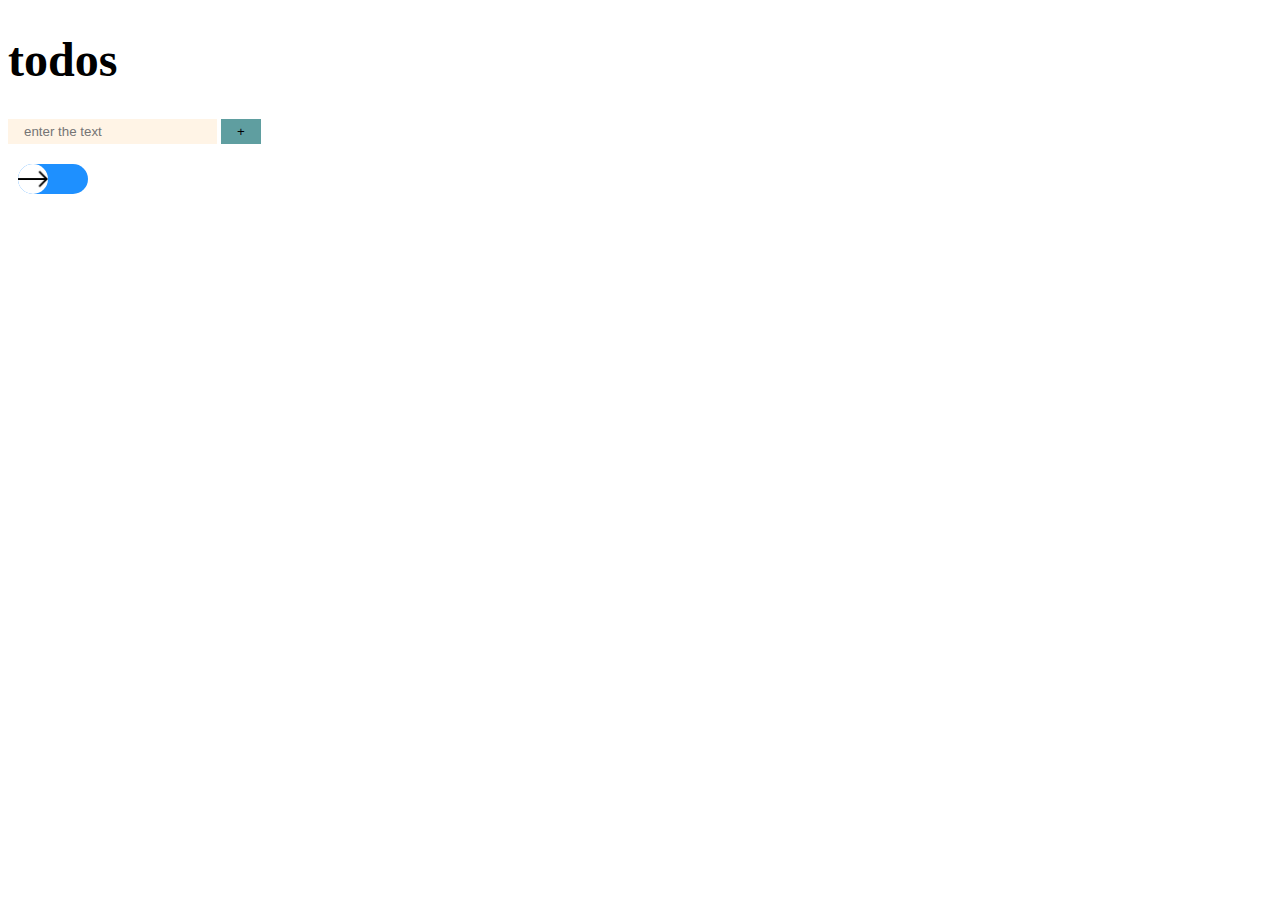
==== todolist/index.html @ 382c05aa "투두리스트 1회차" ====
<!DOCTYPE html>
<html lang="en">
<head>
    <meta charset="UTF-8">
    <meta name="viewport" content="width=device-width, initial-scale=1.0">
    <title>todo list1</title>
</head>
<link rel="stylesheet" href="style.css">
<script src="https://ajax.googleapis.com/ajax/libs/jquery/3.6.0/jquery.min.js"></script>
<body>
    
    <h1>todos</h1>
    <div class="container">
        <input type="text" id="input" placeholder="enter the text">
        <button id="btn">+</button>
        <div id="todos" class="todos"></div>
    </div>

    <div class="toggle">
        <div class="circle"></div>
    </div>


    <!-- <script src="script.js"></script> -->
    <script>


        $(".circle").click(function () {

            var circle = $(".circle");
            var toggle = $(".toggle");

            if( circle.hasClass('active')){
                circle.removeClass('active');
                toggle.removeClass('active');
            }else{
                circle.addClass('active');
                toggle.addClass('active');
            }
            
        })

        

    </script>
</body>
</html>
---- todolist/style.css ----
h1{
    font-size: 3rem;
}

.container{
    /* box-shadow: 0px 3px 10px rgba(0,0,0,0.1);
    width: 350px; */
}
input{
    background-color: rgb(255, 244, 230);
    padding: 0.3rem 1rem;
    border: none;
}

button{
    padding: 0.3rem 1rem;
    border: none;
    background-color: cadetblue;
}

li{
    font-size: 1.2rem;
}


.toggle{
    margin: 20px 10px;

    width: 70px;
    height: 30px;
    background-color: dodgerblue;
    border-radius: 15px;
}

.circle{
    width: 30px;
    height: 30px;
    border-radius: 50%;
    background-color: white;
    transition: 0.5s;
    background-image: url(right-arrow.png);
    background-repeat: no-repeat;
    background-size: cover;
    background-position: center;
}

.circle.active{
    transform: translateX(40px);
    background-color: crimson;
    background-image: url(arrow-right.png);
}

.toggle.active{
    background-color: black;
}
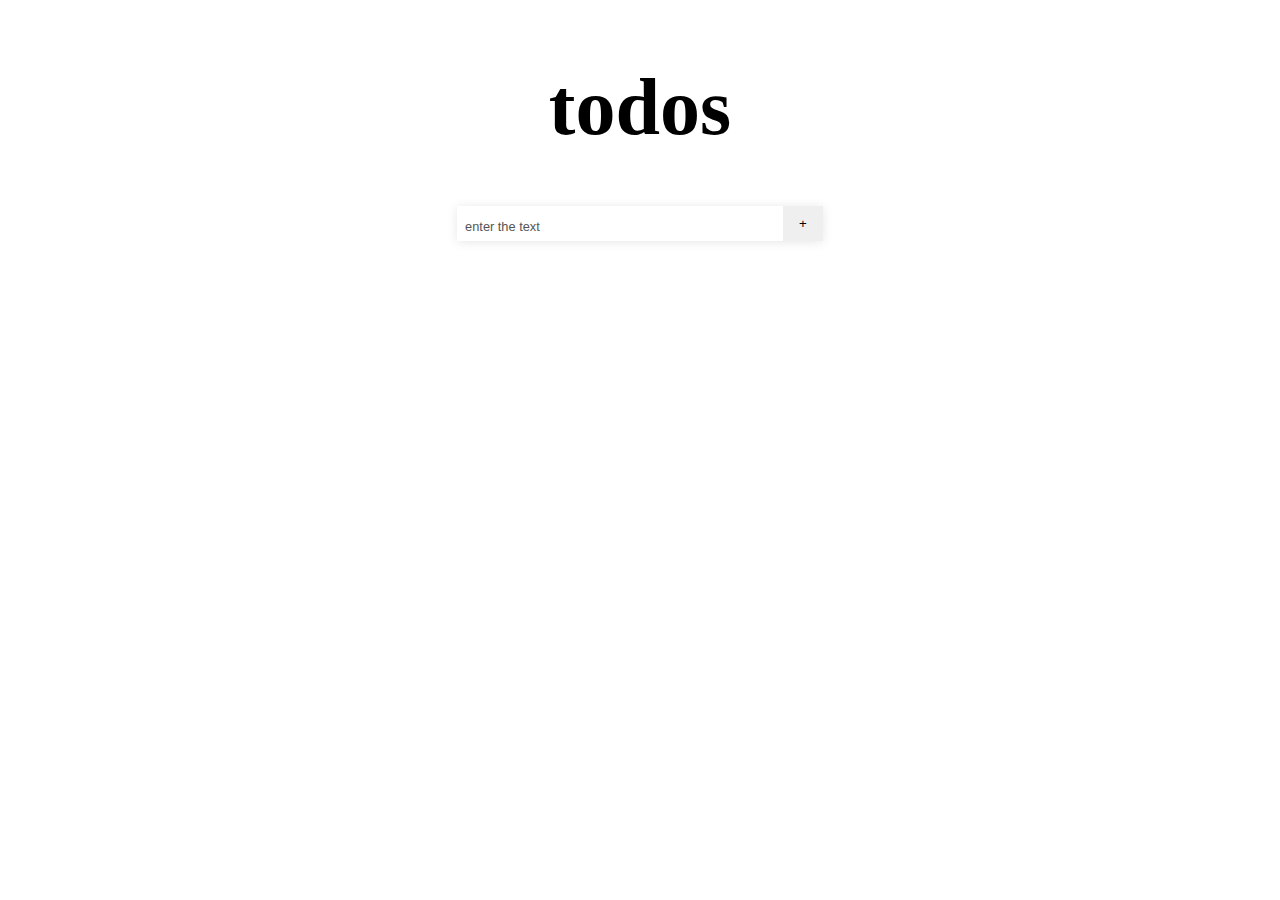
==== commit 3e28b33f: "투두리스트 연숩2" ====
--- a/todolist/index.html
+++ b/todolist/index.html
@@ -8,8 +8,17 @@
 <link rel="stylesheet" href="style.css">
 <script src="https://ajax.googleapis.com/ajax/libs/jquery/3.6.0/jquery.min.js"></script>
 <body>
-    
+
     <h1>todos</h1>
+
+    <div class="container">
+        <input type="text" placeholder="enter the text" id="txt" class="txt">
+        <button id="btn">+</button>
+        
+    </div>
+    <div class="todos" id="todos"></div>
+
+    <!-- <h1>todos</h1>
     <div class="container">
         <input type="text" id="input" placeholder="enter the text">
         <button id="btn">+</button>
@@ -18,27 +27,27 @@
 
     <div class="toggle">
         <div class="circle"></div>
-    </div>
+    </div> -->
 
 
-    <!-- <script src="script.js"></script> -->
+    <script src="script.js"></script>
     <script>
 
 
-        $(".circle").click(function () {
+        // $(".circle").click(function () {
 
-            var circle = $(".circle");
-            var toggle = $(".toggle");
+        //     var circle = $(".circle");
+        //     var toggle = $(".toggle");
 
-            if( circle.hasClass('active')){
-                circle.removeClass('active');
-                toggle.removeClass('active');
-            }else{
-                circle.addClass('active');
-                toggle.addClass('active');
-            }
+        //     if( circle.hasClass('active')){
+        //         circle.removeClass('active');
+        //         toggle.removeClass('active');
+        //     }else{
+        //         circle.addClass('active');
+        //         toggle.addClass('active');
+        //     }
             
-        })
+        // })
 
         
 
--- a/todolist/style.css
+++ b/todolist/style.css
@@ -1,14 +1,14 @@
 
 
-h1{
+/*h1{
     font-size: 3rem;
 }
 
-.container{
-    /* box-shadow: 0px 3px 10px rgba(0,0,0,0.1);
-    width: 350px; */
-}
-input{
+/*.container{
+    box-shadow: 0px 3px 10px rgba(0,0,0,0.1);
+    width: 350px; 
+}*/
+/*input{
     background-color: rgb(255, 244, 230);
     padding: 0.3rem 1rem;
     border: none;
@@ -54,5 +54,63 @@
 
 .toggle.active{
     background-color: black;
+} */
+
+
+
+/************************************************************/
+
+
+
+body{
+    display: flex;
+    justify-content: center;
+    align-items: center;
+    flex-direction: column;
 }
 
+h1{
+    font-size: 5rem;
+}
+
+.container{
+    display: flex;
+    box-shadow: 0px 1px 10px rgba(0,0,0,0.1);
+}
+
+.txt{
+    font-size: 1.5rem;
+    padding: 0.2rem 0.5rem;
+    border: none;
+}
+.txt::placeholder{
+    font-size: 0.8rem;
+    color: #555;
+}
+
+button{
+    margin: 0;
+    padding: 0.5rem 1rem;
+    border:none;
+    cursor: pointer;
+}
+
+li{
+    list-style: none;
+    font-size: 1.5rem;
+    color: #262626;
+    cursor: pointer;
+}
+
+
+
+
+
+
+
+
+
+
+
+
+
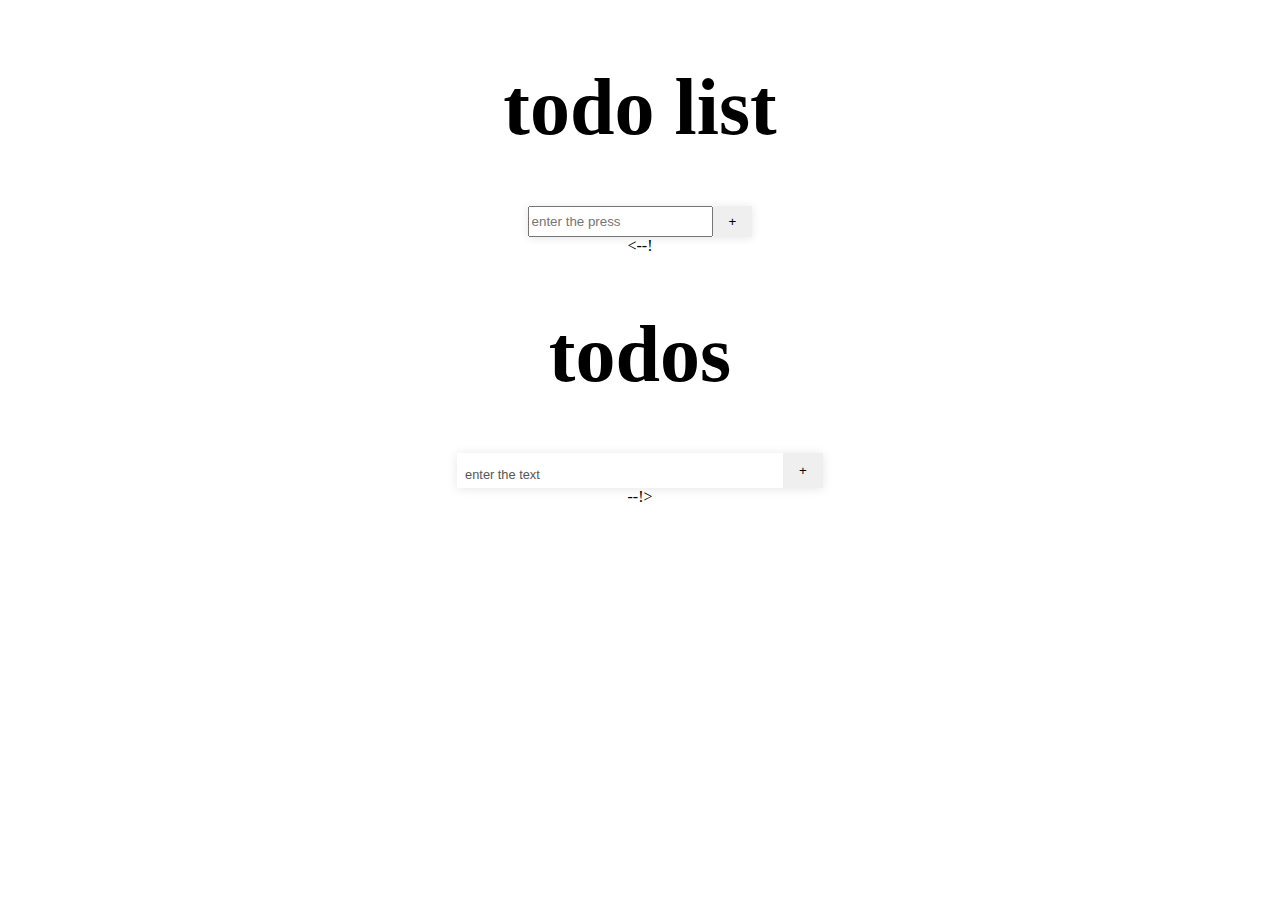
==== commit c9094538: "투두리스트 240128" ====
--- a/todolist/index.html
+++ b/todolist/index.html
@@ -9,14 +9,22 @@
 <script src="https://ajax.googleapis.com/ajax/libs/jquery/3.6.0/jquery.min.js"></script>
 <body>
 
-    <h1>todos</h1>
+    <h1>todo list</h1>
+    <div class=container>
+        <input type="text" placeholder="enter the press" id="txt">
+        <button id="add">+</button>
+    </div>
+    <div id="todos"></div>
+
+    
+    <--!<h1>todos</h1>
 
     <div class="container">
         <input type="text" placeholder="enter the text" id="txt" class="txt">
         <button id="btn">+</button>
         
     </div>
-    <div class="todos" id="todos"></div>
+    <div class="todos" id="todos"></div>--!>
 
     <!-- <h1>todos</h1>
     <div class="container">
@@ -53,4 +61,4 @@
 
     </script>
 </body>
-</html>+</html>
